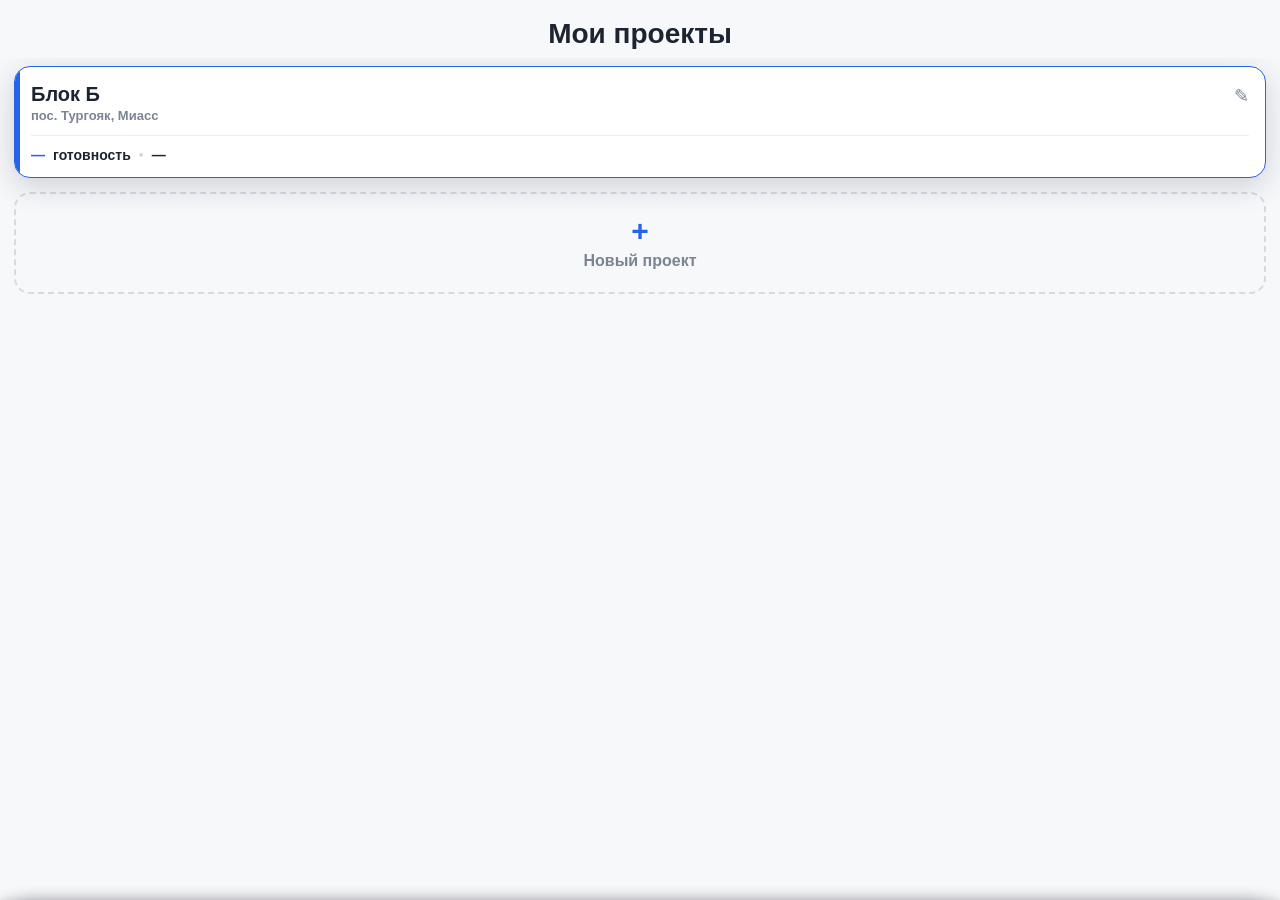
==== index.html @ 13ed2392 "Add files via upload" ====
<!doctype html>
<html lang="ru">
<head>
<meta charset="utf-8">
<meta name="viewport" content="width=device-width, initial-scale=1, maximum-scale=1, user-scalable=no, viewport-fit=cover">
<title>План работ — Гант</title>
<meta name="theme-color" content="#1b2430">
<meta http-equiv="Content-Security-Policy" content="default-src 'self'; connect-src 'self' https://api.open-meteo.com; img-src 'self' data: blob:; style-src 'self' 'unsafe-inline'; script-src 'self' 'unsafe-inline'; font-src 'self'; worker-src 'self'; manifest-src 'self'">
<link rel="manifest" href="./manifest.webmanifest">
<link rel="apple-touch-icon" href="./apple-touch-icon.png">
<link rel="icon" type="image/png" href="./icon-192.png">
<meta name="mobile-web-app-capable" content="yes">
<meta name="apple-mobile-web-app-capable" content="yes">
<meta name="apple-mobile-web-app-status-bar-style" content="default">
<meta name="apple-mobile-web-app-title" content="План работ">
<link rel="stylesheet" href="./app.css">
</head>
<body>
<div class="wrap">
  <!-- МОИ ПРОЕКТЫ -->
  <div class="screen on" id="scrProjects">
    <div class="projtop"><h1>Мои проекты</h1></div>
    <div class="projlist" id="projList"></div>
  </div>

  <!-- ОБЗОР -->
  <div class="screen" id="scrHome">
    <div class="hometop">
      <div class="htitle"><button class="toproj" id="toProjBtn">‹ Мои проекты</button><h1 id="homeTitle">Блок Б</h1><div class="loc" id="homeLoc">пос. Тургояк, Миасс</div></div>
      <div class="wxbig" id="wxBig">…</div>
    </div>
    <div class="dash" id="dash"></div>
  </div>

  <!-- ГРАФИК -->
  <div class="screen" id="scrGantt">
    <div class="top">
      <div class="toprow">
        <button class="btn ghost" id="backBtn" aria-label="Назад">←</button>
        <h1 class="gtitle">График</h1>
        <span class="status" id="status">Сохранено</span>
        <button class="btn ghost" id="viewBtn" aria-label="Уровень">L2</button>
        <button class="btn ghost" id="zoomBtn" aria-label="Масштаб">⇔</button>
      </div>
      <div class="gwx" id="wxGantt"></div>
    </div>
    <div class="gpage">
      <div class="gcard">
        <div class="gcardhead"><b>График работ</b><span class="scrollhint" id="scrollHint">Прокрутите вправо ›</span></div>
        <div class="scroll" id="scroll">
          <div class="canvas" id="canvas">
            <div class="header" id="header"></div>
            <div class="bands" id="bands"></div>
            <div class="today" id="today"></div>
            <div class="groups" id="groups"></div>
          </div>
        </div>
      </div>
      <div class="gcard">
        <div class="gcardhead"><b>Прогноз людей на объекте</b></div>
        <div id="peopleChart"></div>
      </div>
    </div>
  </div>

  <!-- ЗАДАЧИ / ЛЕНТА -->
  <div class="screen" id="scrTasks">
    <div class="top">
      <div class="toprow">
        <h1 style="flex:1">Задачи</h1>
      </div>
      <div class="subline"><span class="loc">Заявки и запросы по объекту</span></div>
    </div>
    <div class="dash" id="tasksFeed" style="padding-bottom:calc(90px + env(safe-area-inset-bottom))"></div>
  </div>

  <div class="tabbar" id="tabbar">
    <button data-tab="home" class="on"><span class="ic">🏢</span>Объект</button>
    <button data-tab="gantt"><span class="ic">📅</span>График</button>
    <button data-tab="tasks"><span class="ic">✓</span>Задачи</button>
    <button data-tab="more"><span class="ic">⋯</span>Ещё</button>
  </div>
  <button class="fab" id="fab" aria-label="Добавить пакет">+</button>
</div>

<div class="menu" id="menu">
  <button data-act="types">Элементы</button>
  <button data-act="projects">🏗 Мои проекты</button>
  <button data-act="calc">🧮 Калькулятор закупки</button>
  <button data-act="requests">📦 Заявки на материалы</button>
  <button data-act="catalog">📚 Справочник (просмотр)</button>
  <button data-act="spec">Справочник (импорт)</button>
  <button data-act="kpi">📊 Показатели (готовность · бюджет)</button>
  <button data-act="cashflow">💸 Кэшфло (недели / месяцы)</button>
  <button data-act="summary">Сводка: категории и готовность</button>
  <div class="sep"></div>
  <button data-act="export">Экспорт в файл</button>
  <button data-act="import">Импорт из файла</button>
  <div class="sep"></div>
  <button data-act="reset" class="danger">Сброс к 20 полоскам</button>
</div>
<input type="file" id="importFile" accept="application/json,.json" style="display:none">

<div class="tip" id="tip"></div>
<div class="ovl" id="ovl"></div>
<div class="sheet" id="sheet">
  <div class="grab"></div>
  <div class="h2row"><h2>Элемент</h2><button class="miniadd" id="addElemBtn" aria-label="Новый элемент" title="Новый элемент">+</button></div>
  <div class="fields">
    <div class="field"><label>Дисциплина</label><select id="selDisc"></select></div>
    <div class="field"><label>Элемент</label><select id="selElem"></select></div>
  </div>
  <div class="pkgvol" id="pkgVolRow">
    <div class="field"><label>Объём пакета (<span id="pvUnit">ед.</span>)</label><input id="fPkgVol" inputmode="decimal" placeholder="90 или =380+270*3"></div>
    <div class="field"><label>% от элемента</label><input id="fPkgPct" inputmode="decimal" placeholder="%"></div>
    <div class="pvinfo" id="pvInfo"></div>
  </div>
  <div class="pkgvol">
    <div class="field"><label>Факт выполнено (<span id="fvUnit">ед.</span>)</label><input id="fFact" inputmode="decimal" placeholder="45 или =20+25"></div>
    <div class="field"><label>Готовность</label><input id="fDone" readonly placeholder="%"></div>
  </div>
  <div class="fields">
    <div class="field"><label>Пояснение</label><input id="fNote" placeholder="Что делаем"></div>
    <div class="field"><label>Подрядчик</label><input id="fContr" placeholder="Подрядчик или выберите ниже" list="contrOpts" autocomplete="off"><datalist id="contrOpts"></datalist>
      <div id="contrChips" class="chips"></div></div>
  </div>
  <button class="btn" id="matBtn" style="width:100%;margin-bottom:12px">Категории ресурса (0)</button>
  <div class="reorder">
    <span class="rlbl">Порядок в группе</span>
    <button class="btn small" id="upBtn">↑ Выше</button>
    <button class="btn small" id="downBtn">↓ Ниже</button>
  </div>
  <div class="row">
    <button class="btn danger" id="delBtn">Удалить</button>
    <button class="btn primary" id="doneBtn">Готово</button>
  </div>
</div>

<div class="ovl" id="ovl2"></div>
<div class="sheet" id="typeSheet">
  <div class="grab"></div>
  <h2>Новый элемент</h2>
  <div class="field"><input id="tName" placeholder="Имя (напр. Кладка стен 5 этажа)"></div>
  <div class="manual" style="margin-bottom:10px">
    <input id="tUnit" class="short" placeholder="Ед. (м³)" list="unitOpts" autocomplete="off">
    <datalist id="unitOpts"></datalist>
    <input id="tVol" class="short" inputmode="decimal" placeholder="Объём">
    <select id="tDisc" style="flex:1;border:1.5px solid var(--grid-strong);border-radius:10px;padding:10px;font-size:14px"></select>
  </div>
  <div class="swatches" id="swatches"></div>
  <button class="btn primary" id="addTypeBtn" style="width:100%">Добавить элемент</button>
  <h2 style="margin-top:16px">Свои элементы</h2>
  <div class="typelist" id="typeList"></div>
  <button class="btn" id="typeCloseBtn" style="width:100%;margin-top:10px">Закрыть</button>
</div>

<div class="ovl" id="ovl3"></div>
<div class="sheet" id="matSheet">
  <div class="grab"></div>
  <h2 id="matTitle">Ресурсы пакета</h2>
  <div class="pvinfo" id="matTotals" style="margin:-4px 0 10px"></div>
  <div class="matlist" id="matList"></div>
  <h2 style="margin-top:14px">Добавить вручную</h2>
  <div class="manual">
    <input id="mName" placeholder="Ресурс">
    <input id="mUnit" class="short" placeholder="Ед.">
    <input id="mQty" class="short" inputmode="decimal" placeholder="Кол-во">
    <button class="btn primary" id="mAddBtn">＋</button>
  </div>
  <p class="hint" style="margin:8px 0 0">Кол-во ресурсов из справочника проставлено пропорционально объёму пакета — можно править вручную (правка выделяется).</p>
  <button class="btn" id="matCloseBtn" style="width:100%;margin-top:12px">Готово</button>
</div>

<div class="ovl" id="ovl4"></div>
<div class="sheet" id="specSheet">
  <div class="grab"></div>
  <h2>Справочник проекта</h2>
  <p class="hint">1) <b>Справочник (категории)</b> — «spravochnik-import.csv»: элементы и их категории ресурса (для планирования).<br>2) <b>Детализация</b> — «detalizaciya-import.csv»: марки материалов и расход по категориям (для калькулятора закупки).</p>
  <div class="row">
    <button class="btn primary" id="specImportBtn" style="flex:1">Категории</button>
    <button class="btn primary" id="detImportBtn" style="flex:1">Детализация</button>
    <button class="btn danger" id="specClearBtn">Очистить</button>
  </div>
  <div class="specview" id="specView"></div>
  <button class="btn" id="specCloseBtn" style="width:100%;margin-top:10px">Закрыть</button>
</div>
<input type="file" id="specFile" accept=".csv,text/csv,text/plain" style="display:none">
<input type="file" id="detFile" accept=".csv,text/csv,text/plain" style="display:none">

<div class="ovl" id="ovl8"></div>
<div class="sheet" id="calcSheet">
  <div class="grab"></div>
  <h2>Калькулятор закупки</h2>
  <div class="field"><label>Работа / Пакет</label><select id="calcEl"></select></div>
  <div class="pkgvol">
    <div class="field"><label>Объём (<span id="calcUnit">ед.</span>)</label><input id="calcVol" inputmode="decimal" placeholder="объём"></div>
    <div class="pvinfo" id="calcInfo"></div>
  </div>
  <p class="hint" style="margin:0 0 8px">Нажмите «+» у материала — в корзину. Покупаете позиции отдельно.</p>
  <div class="calcview" id="calcView"></div>
  <div id="calcCartBar" style="display:none;margin-top:12px;padding-top:10px;border-top:1px solid var(--grid-strong)">
    <div style="display:flex;justify-content:space-between;align-items:center;margin-bottom:10px">
      <div style="font-size:14px;font-weight:700">В корзине: <span id="cartCount">0</span> поз.</div>
      <div style="font-size:16px;font-weight:800" id="cartSum">0 ₽</div>
    </div>
    <div class="row">
      <button class="btn primary" id="calcCreateReqBtn" style="flex:1">Создать заявку</button>
      <button class="btn" id="calcClearCartBtn" style="flex:0 0 auto">Очистить</button>
    </div>
  </div>
  <div class="row" style="margin-top:10px">
    <button class="btn" id="calcExportBtn" style="flex:1">Экспорт CSV</button>
    <button class="btn" id="calcCloseBtn" style="flex:1">Закрыть</button>
  </div>
</div>

<div class="ovl" id="ovlReq"></div>
<div class="sheet" id="reqSheet">
  <div class="grab"></div>
  <h2>Заявки на материалы</h2>
  <div id="reqList" style="max-height:55vh;overflow:auto"></div>
  <button class="btn" id="reqCloseBtn" style="width:100%;margin-top:12px">Закрыть</button>
</div>

<div class="ovl" id="ovlReqDetail"></div>
<div class="sheet" id="reqDetailSheet">
  <div class="grab"></div>
  <h2 id="reqDetailTitle">Заявка</h2>
  <div class="field"><label>Статус</label>
    <select id="reqDetailStatus">
      <option>В работе</option>
      <option>Получено</option>
    </select>
  </div>
  <div id="reqDetailItems" style="max-height:45vh;overflow:auto;margin:10px 0"></div>
  <div style="display:flex;justify-content:space-between;align-items:center;margin:8px 0 12px;font-weight:800">
    <span>Итого</span><span id="reqDetailTotal">0 ₽</span>
  </div>
  <div class="row">
    <button class="btn primary" id="reqDetailSave" style="flex:1">Сохранить</button>
    <button class="btn" id="reqDetailClose" style="flex:1">Закрыть</button>
  </div>
  <button class="btn danger" id="reqDetailDelete" style="width:100%;margin-top:8px">Удалить заявку</button>
</div>

<div class="ovl" id="ovl5"></div>
<div class="sheet" id="sumSheet">
  <div class="grab"></div>
  <h2>Сводка — категории и готовность</h2>
  <div class="sumview" id="sumView"></div>
  <div class="row">
    <button class="btn primary" id="sumExportBtn" style="flex:1">Экспорт CSV</button>
    <button class="btn" id="sumCloseBtn" style="flex:1">Закрыть</button>
  </div>
</div>

<div class="ovl" id="ovl6"></div>
<div class="sheet" id="kpiSheet">
  <div class="grab"></div>
  <h2>Показатели проекта</h2>
  <div class="kpiview" id="kpiView"></div>
  <button class="btn" id="kpiCloseBtn" style="width:100%;margin-top:12px">Закрыть</button>
</div>

<div class="ovl" id="ovl7"></div>
<div class="sheet tall" id="cfSheet">
  <div class="grab"></div>
  <h2>Кэшфло (равномерно по пакетам)</h2>
  <div class="cftabs">
    <button class="cftab on" data-m="week">По неделям</button>
    <button class="cftab" data-m="month">По месяцам</button>
  </div>
  <div class="cfview" id="cfView"></div>
  <div class="row">
    <button class="btn primary" id="cfExportBtn" style="flex:1">Экспорт CSV</button>
    <button class="btn" id="cfCloseBtn" style="flex:1">Закрыть</button>
  </div>
</div>

<div class="ovl" id="ovl9"></div>
<div class="sheet" id="projSheet">
  <div class="grab"></div>
  <h2 id="projSheetTitle">Новый проект</h2>
  <div class="fields">
    <div class="field"><label>Название</label><input id="npName" placeholder="напр. Блок В"></div>
    <div class="field"><label>Местоположение</label><input id="npLoc" placeholder="напр. пос. Тургояк, Миасс"></div>
  </div>
  <div class="row">
    <button class="btn primary" id="npCreate" style="flex:1">Создать</button>
    <button class="btn" id="npCancel" style="flex:1">Отмена</button>
  </div>
  <button class="btn danger" id="npDelete" style="width:100%;margin-top:8px;display:none">Удалить проект</button>
</div>

<div class="ovl" id="ovl10"></div>
<div class="sheet" id="resSheet">
  <div class="grab"></div>
  <h2>Ресурс</h2>
  <div class="field"><label>Наименование</label><input id="rsName" placeholder="Напр. Кирпич рядовой"></div>
  <div class="field"><label>Тип</label><select id="rsType"><option value="Материал">Материал</option><option value="Работа">Работа</option><option value="Техника">Техника</option></select></div>
  <div class="fields" style="flex-direction:row;gap:10px">
    <div class="field" style="flex:1"><label>Ед. изм.</label><input id="rsUnit" list="unitOpts" placeholder="шт"></div>
    <div class="field" style="flex:1"><label>Кол-во / расход</label><input id="rsQty" inputmode="decimal" placeholder="0"></div>
  </div>
  <div class="fields" style="flex-direction:row;gap:10px">
    <div class="field" style="flex:1"><label>Цена, ₽/ед</label><input id="rsPrice" inputmode="decimal" placeholder="0"></div>
    <div class="field" style="flex:1"><label>Чел-ч / ед (работа)</label><input id="rsChh" inputmode="decimal" placeholder="0"></div>
  </div>
  <div class="pvinfo" id="rsInfo" style="margin-bottom:10px"></div>
  <div class="row">
    <button class="btn primary" id="rsSave" style="flex:1">Сохранить</button>
    <button class="btn danger" id="rsDelete" style="flex:1">Удалить</button>
  </div>
</div>

<div class="ovl" id="ovlCat"></div>
<div class="sheet tall" id="catBrowserSheet">
  <div class="grab"></div>
  <h2>Справочник</h2>
  <div class="field"><label>Дисциплина</label><select id="catDiscSel"></select></div>
  <div id="catElemList" class="catlist"></div>
  <div id="catElemDetail" class="catdetail" style="display:none"></div>
  <button class="btn" id="catBrowserClose" style="width:100%;margin-top:12px">Закрыть</button>
</div>

<div class="toast" id="toast"></div>

<script src="./js/domain-calc.js"></script>
<script src="./js/app.js"></script>
<script>
if ('serviceWorker' in navigator) {
  window.addEventListener('load', function(){
    navigator.serviceWorker.register('./sw.js').catch(function(e){ console.warn('SW registration failed', e); });
  });
}
</script>
</body>
</html>
---- app.css ----
/* Plan Rabot — styles */

  :root{
    --bg:#f7f8fa; --panel:#ffffff; --ink:#1b2430; --muted:#7b8494;
    --grid:#eceef1; --grid-strong:#d7dbe0; --today:#e0342b;
    --klad:#4472C4; --armo:#70AD47; --plity:#ED7D31; --omono:#FFC000; --none:#9aa0a6;
    --weekW:84px; --dayW:12px; --rowH:36px; --barH:28px; --ghead:24px; --headerH:46px;
    --shadow:0 8px 30px rgba(20,30,50,.18);
  }
  *{box-sizing:border-box;-webkit-tap-highlight-color:transparent}
  html,body{margin:0;height:100%;overflow:hidden;background:var(--bg);color:var(--ink);
    font-family:-apple-system,BlinkMacSystemFont,"Segoe UI",Roboto,Helvetica,Arial,sans-serif;
    -webkit-font-smoothing:antialiased;overscroll-behavior:none}
  .wrap{display:flex;flex-direction:column;height:100dvh}

  .wrap{display:flex;flex-direction:column;height:100dvh;overflow:hidden}
  .screen{flex:1;min-height:0;display:none;flex-direction:column;overflow:hidden}
  .screen.on{display:flex}
  .hometop{display:flex;align-items:flex-start;justify-content:space-between;gap:10px;padding:14px 16px 6px}
  .hometop h1{font-size:26px;font-weight:800;margin:0;letter-spacing:.2px}
  .hometop .loc{font-size:12px;color:var(--muted);font-weight:600;margin-top:2px}
  .wxbig{display:flex;align-items:center;gap:8px;text-align:right;flex:0 0 auto}
  .wxbig .wt{font-size:22px;font-weight:800;line-height:1.05;display:block}
  .wxbig .wsub{font-size:11px;color:var(--muted);font-weight:600;display:block}
  .wxbig .wi{font-size:26px;line-height:1}
  .dash{flex:1;min-height:0;overflow-y:auto;-webkit-overflow-scrolling:touch;padding:8px 12px 92px}
  .kpigrid{display:flex;gap:10px;margin-bottom:12px}
  .kpicard{flex:1;background:var(--panel);border:1px solid var(--grid);border-radius:16px;padding:12px 12px 14px;box-shadow:var(--shadow);cursor:pointer}
  .kpicard .kt{font-size:12px;color:var(--muted);font-weight:600;margin-bottom:6px}
  .kpicard .kv{font-size:20px;font-weight:800;line-height:1.05}
  .kpicard .ku{font-size:12px;font-weight:700;color:var(--muted)}
  .widget{background:var(--panel);border:1px solid var(--grid);border-radius:16px;box-shadow:var(--shadow);padding:14px;margin-bottom:12px;cursor:pointer}
  .widget .wh{display:flex;align-items:center;justify-content:space-between;margin-bottom:10px}
  .widget .wh b{font-size:15px;font-weight:750}
  .widget .wh .chev{color:var(--muted);font-weight:800}
  .mgrow{display:flex;align-items:center;gap:8px;margin-bottom:8px}
  .mglab{flex:0 0 40%;min-width:0}
  .mglab .n{font-size:13px;font-weight:700;white-space:nowrap;overflow:hidden;text-overflow:ellipsis;display:flex;align-items:center;gap:6px}
  .mglab .n i{width:10px;height:10px;border-radius:3px;flex:0 0 auto;display:inline-block}
  .mglab .s{font-size:11px;color:var(--muted);font-weight:600;margin-left:16px}
  .mgtrack{position:relative;flex:1;height:20px;background:var(--grid);border-radius:6px;overflow:hidden}
  .mgbar{position:absolute;top:0;bottom:0;border-radius:6px;opacity:.35}
  .mgbar .f{position:absolute;left:0;top:0;bottom:0;border-radius:6px 0 0 6px;opacity:1}
  .mgtoday{position:absolute;top:-4px;bottom:-4px;width:2px;background:var(--today);z-index:3}
  .mgticks{position:relative;height:14px;margin:2px 0 6px 40%}
  .mgtick{position:absolute;font-size:9px;color:var(--muted);font-weight:600;transform:translateX(-50%)}
  .mchart{display:flex;align-items:flex-end;gap:6px;height:96px;padding-top:14px}
  .mccol{flex:1;display:flex;flex-direction:column;align-items:center;justify-content:flex-end;height:100%}
  .mcnum{font-size:11px;font-weight:800;margin-bottom:2px}
  .mcbar{width:70%;max-width:22px;display:flex;flex-direction:column;border-radius:4px 4px 0 0;overflow:hidden}
  .mcseg{width:100%}
  .mcx{font-size:9px;color:var(--muted);font-weight:600;margin-top:3px}
  .wlegend{display:flex;gap:12px;flex-wrap:wrap;margin-top:8px}
  .wlegend span{display:inline-flex;align-items:center;gap:5px;font-size:12px;font-weight:600;color:var(--ink)}
  .wlegend i{width:10px;height:10px;border-radius:50%;display:inline-block}
  .tabbar{flex:0 0 auto;display:flex;background:var(--panel);border-top:1px solid var(--grid-strong);padding-bottom:env(safe-area-inset-bottom)}
  .tabbar button{flex:1;border:none;background:none;display:flex;flex-direction:column;align-items:center;gap:2px;padding:8px 0 6px;font-size:10px;font-weight:700;color:var(--muted)}
  .tabbar button .ic{font-size:19px;line-height:1}
  .tabbar button.on{color:#2563eb}
  .fab{position:fixed;right:18px;bottom:calc(64px + env(safe-area-inset-bottom));width:56px;height:56px;border-radius:50%;border:none;background:#2563eb;color:#fff;font-size:30px;font-weight:400;box-shadow:0 6px 18px rgba(37,99,235,.45);z-index:40}
  .h2row{display:flex;align-items:center;justify-content:space-between;gap:8px}
  .miniadd{flex:0 0 auto;width:30px;height:30px;border-radius:9px;border:1.5px solid var(--grid-strong);background:#fff;color:#2563eb;font-size:20px;font-weight:600;line-height:1;display:flex;align-items:center;justify-content:center;cursor:pointer}
  .miniadd:active{background:var(--grid)}
  .gtitle{font-size:16px;font-weight:750;margin:0;flex:1;min-width:0;white-space:nowrap;overflow:hidden;text-overflow:ellipsis}
  .projtop{padding:18px 16px 8px}
  .projtop h1{font-size:28px;font-weight:800;text-align:center;margin:0}
  .projlist{flex:1;min-height:0;overflow-y:auto;-webkit-overflow-scrolling:touch;padding:8px 14px calc(20px + env(safe-area-inset-bottom))}
  .pcard{position:relative;background:var(--panel);border:1px solid var(--grid);border-radius:16px;box-shadow:var(--shadow);padding:16px 16px 14px;margin-bottom:14px;cursor:pointer;overflow:hidden}
  .pcard.cur{border-color:#2563eb}
  .pcard.cur::before{content:"";position:absolute;left:0;top:0;bottom:0;width:5px;background:#2563eb}
  .pcard h3{font-size:20px;font-weight:800;margin:0 0 2px}
  .pcard .ploc{font-size:13px;color:var(--muted);font-weight:600;margin-bottom:12px}
  .pcard .pmeta{display:flex;align-items:center;gap:8px;flex-wrap:wrap;border-top:1px solid var(--grid);padding-top:11px;font-size:14px;font-weight:600;color:var(--ink)}
  .pcard .pmeta .dot{color:var(--grid-strong)}
  .pcard .pmeta b{color:#2563eb;font-weight:800}
  .pcard .pwx{display:inline-flex;align-items:center;gap:4px}
  .pcard .pedit{position:absolute;right:10px;top:12px;border:none;background:none;color:var(--muted);font-size:18px;padding:6px}
  .paddcard{display:flex;flex-direction:column;align-items:center;justify-content:center;gap:6px;border:2px dashed var(--grid-strong);border-radius:16px;padding:22px;color:var(--muted);font-weight:700;cursor:pointer}
  .paddcard .plus{font-size:30px;color:#2563eb;line-height:1}
  .htitle{position:relative}
  .toproj{border:none;background:none;color:#2563eb;font-size:13px;font-weight:700;padding:0 0 2px;cursor:pointer}
  .top{display:flex;flex-direction:column;gap:3px;padding:8px 12px;background:var(--panel);
    border-bottom:1px solid var(--grid);z-index:20}
  .toprow{display:flex;align-items:center;gap:8px}
  .top h1{font-size:16px;font-weight:700;margin:0;letter-spacing:.2px;white-space:nowrap;overflow:hidden;text-overflow:ellipsis;flex:1;min-width:0}
  .subline{display:flex;gap:10px;align-items:center;white-space:nowrap;overflow:hidden}
  .subline .loc{font-size:11px;color:var(--muted);font-weight:600;flex:0 0 auto}
  .subline .wx{font-size:11px;color:var(--ink);font-weight:600;overflow:hidden;text-overflow:ellipsis}
  .subline .wx b{font-weight:800}
  .status{flex:0 0 auto;font-size:11px;color:var(--muted);font-weight:600;opacity:0;transition:opacity .2s;white-space:nowrap}
  .status.on{opacity:1}
  .btn{border:1px solid var(--grid-strong);background:#fff;color:var(--ink);border-radius:9px;
    padding:7px 11px;font-size:13px;font-weight:600;cursor:pointer;white-space:nowrap}
  .btn:active{transform:translateY(1px)}
  .btn.primary{background:var(--ink);color:#fff;border-color:var(--ink)}
  .btn.ghost{border:none;color:var(--muted);padding:7px 10px;font-size:18px;line-height:1}

  .menu{position:fixed;left:10px;right:10px;bottom:calc(58px + env(safe-area-inset-bottom));z-index:45;background:#fff;border:1px solid var(--grid-strong);
    border-radius:16px;box-shadow:0 -6px 24px rgba(0,0,0,.16);padding:6px;display:none;max-height:70vh;overflow:auto}
  .menu.on{display:block}
  .menu button{display:block;width:100%;text-align:left;background:none;border:none;padding:13px 14px;
    font-size:15px;font-weight:600;color:var(--ink);border-radius:10px;cursor:pointer}
  .menu button:active{background:var(--grid)}
  .menu button.danger{color:#c0392b}
  .menu .sep{height:1px;background:var(--grid);margin:4px 6px}

  .gwx{font-size:11px;color:var(--muted);font-weight:600;text-align:right;padding:0 2px 2px}
  .scroll.scrolled ~ * .scrollhint, .gcard.scrolled .scrollhint{opacity:0;transition:opacity .3s}
  .gpage{flex:1;min-height:0;overflow-y:auto;-webkit-overflow-scrolling:touch;padding:10px 10px calc(80px + env(safe-area-inset-bottom))}
  .gcard{background:var(--panel);border:1px solid var(--grid);border-radius:16px;box-shadow:var(--shadow);margin-bottom:12px;overflow:hidden}
  .gcardhead{display:flex;align-items:center;justify-content:space-between;padding:12px 14px 8px}
  .gcardhead b{font-size:15px;font-weight:750}
  .scrollhint{font-size:12px;color:var(--muted);font-weight:600}
  .scroll{max-height:56vh;overflow:auto;position:relative;-webkit-overflow-scrolling:touch}
  .canvas{position:relative}
  #peopleChart{padding:6px 6px 12px}
  .pch{display:flex;align-items:flex-end;gap:6px;height:150px;position:relative;padding:16px 0 0 26px}
  .pchy{position:absolute;left:0;top:0;bottom:22px;width:24px}
  .pchy span{position:absolute;left:0;font-size:10px;color:var(--muted);font-weight:600;transform:translateY(-50%)}
  .pchgrid{position:absolute;left:26px;right:0;border-top:1px solid var(--grid)}
  .pcol{flex:1;min-width:16px;display:flex;flex-direction:column;align-items:center;justify-content:flex-end;height:100%;position:relative;z-index:1}
  .pcnum{font-size:11px;font-weight:800;margin-bottom:2px}
  .pcbar{width:64%;max-width:26px;display:flex;flex-direction:column;border-radius:4px 4px 0 0;overflow:hidden}
  .pcseg{width:100%}
  .pcx{font-size:9px;color:var(--muted);font-weight:600;margin-top:4px;white-space:nowrap}
  .plegend{display:flex;gap:14px;flex-wrap:wrap;padding:6px 8px 4px;justify-content:center}
  .plegend span{display:inline-flex;align-items:center;gap:5px;font-size:12px;font-weight:600}
  .plegend i{width:11px;height:11px;border-radius:50%}
  .gpage .today::before{content:"сегодня"}
  .header{position:sticky;top:0;z-index:10;background:var(--panel);height:var(--headerH);box-shadow:0 1px 0 var(--grid-strong)}
  .months,.weeks{display:flex;height:calc(var(--headerH)/2)}
  .mcell{flex:0 0 auto;display:flex;align-items:center;padding-left:8px;font-size:11px;font-weight:700;
    letter-spacing:.4px;text-transform:uppercase;color:var(--muted);border-left:1px solid var(--grid-strong)}
  .wcell{flex:0 0 var(--weekW);display:flex;align-items:center;justify-content:center;font-size:11px;
    font-weight:600;color:var(--ink);border-left:1px solid var(--grid-strong);opacity:.85}
  .header.l1 .weeks{display:none}
  .header.l1 .months{height:var(--headerH)}
  .header.l1 .mcell{font-size:12px}
  .bands{position:absolute;top:0;bottom:0;left:0;z-index:0;pointer-events:none}
  .bands .mb{position:absolute;top:0;bottom:0}
  .bands .mb.edge{border-left:1px solid rgba(47,84,150,.18)}
  .bar.roll{border-radius:7px;box-shadow:inset 0 0 0 1px rgba(0,0,0,.06);font-size:11px}
  .bar.roll .lbl{font-weight:800}
  .labor{border-top:2px solid var(--grid-strong);margin-top:6px;background:#fff}
  .labhead{background:#eef2f8;cursor:default}
  .lableg{gap:6px !important}
  .lableg .legit{display:inline-flex;align-items:center;gap:4px;margin-left:8px;font-weight:700;color:var(--ink)}
  .labrow{position:relative;height:22px;display:flex;border-bottom:1px solid rgba(0,0,0,.04)}
  .lablabel{position:sticky;left:0;flex:0 0 0;width:0;z-index:5}
  .lablabel>i{position:absolute;left:4px;top:5px;width:12px;height:12px;border-radius:4px;display:block;box-shadow:0 0 0 2px #fff}
  .labcells{display:flex;height:100%;flex:0 0 auto}
  .labcell{flex:0 0 var(--weekW);display:flex;align-items:center;justify-content:center;
    font-size:11px;font-weight:700;color:var(--muted);border-left:1px solid rgba(0,0,0,.04);background:transparent}
  .labrow.labtot{border-top:1px solid var(--grid-strong);background:transparent}
  .labcell.tot{color:var(--muted);font-weight:800}
  .labcell.tot.has{color:#2C3E50}
  .lablabel>i.tot{background:#2C3E50;color:#fff;width:auto;height:15px;top:4px;padding:0 5px;border-radius:5px;font-size:10px;font-weight:800;line-height:15px;text-align:center}
  .labchart{display:flex;align-items:flex-end;height:88px;border-top:1px solid var(--grid);padding-bottom:2px;background:#fff}
  .lccol{flex:0 0 var(--weekW);height:100%;display:flex;flex-direction:column;justify-content:flex-end;align-items:center;border-left:1px solid var(--grid)}
  .lcnum{font-size:10px;font-weight:800;color:var(--ink);margin-bottom:2px}
  .lcbar{width:58%;max-width:26px;display:flex;flex-direction:column;border-radius:3px 3px 0 0;overflow:hidden;box-shadow:inset 0 0 0 1px rgba(0,0,0,.05)}
  .lcseg{width:100%}

  .today{position:absolute;top:0;bottom:0;width:2px;background:var(--today);z-index:6;pointer-events:none}
  .today::before{content:"сегодня";position:absolute;top:1px;left:3px;font-size:9px;font-weight:800;color:var(--today);white-space:nowrap;background:rgba(255,255,255,.75);padding:0 2px;border-radius:3px}
  .today::before{content:"сегодня";position:absolute;top:2px;left:4px;font-size:9px;font-weight:700;
    color:var(--today);background:var(--panel);padding:1px 3px;border-radius:4px;white-space:nowrap}

  .groups{position:relative;z-index:2}
  .group{border-bottom:1px solid var(--grid)}
  .ghead{height:var(--ghead);display:flex;align-items:center;position:relative;background:#fbfcfd}
  .glabel{position:sticky;left:0;display:inline-flex;align-items:center;gap:7px;padding:0 10px;height:var(--ghead);
    font-size:11px;font-weight:700;color:var(--ink);background:linear-gradient(90deg,#fbfcfd 78%,rgba(251,252,253,0));z-index:3}
  .chip{width:10px;height:10px;border-radius:3px;flex:0 0 auto}
  .gcount{color:var(--muted);font-weight:600}
  .grows{position:relative}
  .dhead{height:26px;display:flex;align-items:center;position:relative;background:#eef2f8;border-bottom:1px solid var(--grid-strong);cursor:pointer}
  .dlabel{position:sticky;left:0;display:inline-flex;align-items:center;gap:7px;padding:0 10px;height:26px;
    font-size:12px;font-weight:800;color:#2F5496;background:linear-gradient(90deg,#eef2f8 82%,rgba(238,242,248,0));z-index:4;max-width:100vw}
  .dlabel .dcaret{transition:transform .15s;display:inline-block}
  .dhead.collapsed .dcaret{transform:rotate(-90deg)}
  .dcount{color:var(--muted);font-weight:600}

  .bar{position:absolute;height:var(--barH);border-radius:7px;display:flex;align-items:center;
    padding:0 15px;color:#fff;font-size:11.5px;font-weight:600;line-height:1;
    box-shadow:inset 0 0 0 1px rgba(255,255,255,.18), 0 1px 2px rgba(20,30,50,.18);
    touch-action:none;cursor:grab;user-select:none;overflow:hidden;white-space:nowrap;text-overflow:ellipsis}
  .bar .lbl{overflow:hidden;text-overflow:ellipsis;position:relative;z-index:1}
  .bar .grip{position:absolute;top:0;bottom:0;width:16px;display:flex;align-items:center;justify-content:center;opacity:.4}
  .bar .grip::after{content:"";width:2px;height:12px;border-radius:2px;background:currentColor;
    box-shadow:3px 0 0 currentColor,-3px 0 0 currentColor}
  .bar .gl{left:0}.bar .gr{right:0}
  .bar.dragging{cursor:grabbing;box-shadow:var(--shadow);z-index:8;filter:saturate(1.05)}

  .tip{position:fixed;z-index:60;background:var(--ink);color:#fff;font-size:11px;font-weight:600;
    padding:5px 8px;border-radius:7px;pointer-events:none;transform:translate(-50%,-140%);white-space:nowrap;
    box-shadow:var(--shadow);opacity:0;transition:opacity .12s}
  .tip.on{opacity:1}

  .ovl{position:fixed;inset:0;background:rgba(15,22,35,.42);z-index:40;opacity:0;pointer-events:none;transition:opacity .18s}
  .ovl.on{opacity:1;pointer-events:auto}
  .sheet{position:fixed;left:0;right:0;bottom:0;z-index:50;background:var(--panel);
    border-radius:18px 18px 0 0;padding:14px 16px calc(16px + env(safe-area-inset-bottom));
    transform:translateY(105%);transition:transform .22s cubic-bezier(.2,.8,.2,1);box-shadow:var(--shadow)}
  .sheet.on{transform:translateY(0)}
  .sheet .grab{width:46px;height:5px;border-radius:3px;background:var(--grid-strong);margin:0 auto;padding:10px 0;background-clip:content-box;box-sizing:content-box;position:relative;top:-8px}
  .sheet h2{font-size:13px;margin:0 0 8px;color:var(--muted);font-weight:650;letter-spacing:.3px}
  .types{display:flex;flex-wrap:wrap;gap:8px;margin-bottom:14px}
  .type{display:inline-flex;align-items:center;gap:7px;border:1.5px solid var(--grid-strong);background:#fff;
    border-radius:10px;padding:8px 11px;font-size:13px;font-weight:600;cursor:pointer}
  .type .chip{width:12px;height:12px;border-radius:4px}
  .type.sel{border-color:var(--ink);box-shadow:0 0 0 2px rgba(27,36,48,.08)}
  .type.add{border-style:dashed;color:var(--muted)}
  .reorder{display:flex;align-items:center;gap:8px;margin-bottom:12px}
  .reorder .rlbl{font-size:12px;color:var(--muted);font-weight:650;flex:1}
  .btn.small{padding:8px 10px;font-size:13px}
  .swatches{display:flex;flex-wrap:wrap;gap:10px;margin:2px 0 14px}
  .sw{width:32px;height:32px;border-radius:8px;border:2px solid #fff;box-shadow:0 0 0 1px var(--grid-strong);cursor:pointer;padding:0}
  .sw.sel{box-shadow:0 0 0 2px var(--ink)}
  .typelist{display:flex;flex-direction:column;gap:6px;max-height:32vh;overflow:auto}
  .trow{display:flex;align-items:center;gap:9px;padding:8px 6px;border-radius:9px;background:#fbfcfd}
  .trow .tname{flex:1;font-size:14px;font-weight:600}
  .trow .tdel{border:none;background:none;color:#c0392b;font-size:16px;font-weight:700;cursor:pointer;padding:4px 8px}
  .typelist .muted{color:var(--muted);font-size:13px;padding:6px}
  .matlist{display:flex;flex-direction:column;gap:6px}
  .matrow{display:flex;align-items:center;gap:8px;padding:6px 8px;border-radius:9px;background:#fbfcfd}
  .matrow .mn{flex:1;font-size:14px;font-weight:600;overflow:hidden;text-overflow:ellipsis;white-space:nowrap}
  .matrow input.q{width:66px;border:1.5px solid var(--grid-strong);border-radius:8px;padding:7px;font-size:14px;text-align:right}
  .matrow .mu{font-size:12px;color:var(--muted);min-width:32px}
  .matrow .mdel{border:none;background:none;color:#c0392b;font-size:16px;font-weight:700;padding:4px 6px;cursor:pointer}
  .specadd{display:flex;flex-wrap:wrap;gap:8px}
  .specadd .sc{border:1.5px solid var(--grid-strong);background:#fff;border-radius:10px;padding:8px 11px;font-size:13px;font-weight:600;cursor:pointer}
  .specadd .empty,.matlist .empty{color:var(--muted);font-size:13px}
  .manual{display:flex;gap:8px;align-items:center}
  .manual input{border:1.5px solid var(--grid-strong);border-radius:10px;padding:11px;font-size:15px;flex:1;min-width:0}
  .manual input.short{flex:0 0 66px}
  .manual .btn{flex:0 0 auto;padding:11px 15px}
  .hint{font-size:12px;color:var(--muted);margin:0 0 10px;line-height:1.45}
  .specview,.sumview{display:flex;flex-direction:column;gap:0;max-height:42vh;overflow:auto;margin-top:10px}
  .svrow{display:flex;gap:8px;font-size:13.5px;padding:7px 4px;border-bottom:1px solid var(--grid)}
  .svrow .t{flex:1}.svrow .q{color:var(--muted);white-space:nowrap}
  .svhead{font-size:11px;font-weight:700;color:var(--muted);text-transform:uppercase;margin:10px 0 2px;display:flex;align-items:center;gap:6px}
  .svhead .warn{color:#c0392b}
  .matrow .mn{display:flex;flex-direction:column;gap:2px;flex:1;min-width:0}
  .matrow .rcost{font-size:11px;color:var(--muted);font-weight:600}
  .matrow .ovmark{font-size:10px;color:#c0392b;font-weight:700;margin-left:4px}
  .rtag{flex:0 0 auto;width:18px;height:18px;border-radius:5px;display:inline-flex;align-items:center;justify-content:center;font-size:10px;font-weight:800;color:#fff}
  .rt-m{background:#4472C4}.rt-r{background:#16A085}.rt-t{background:#7F8C8D}
  .pkgvol{display:flex;gap:10px;align-items:flex-start;margin-bottom:10px;flex-wrap:wrap}
  .pkgvol .field{flex:1;min-width:120px;margin:0}
  .pvinfo{flex-basis:100%;font-size:11px;color:var(--muted);font-weight:600;margin-top:2px}
  .sumtot{display:flex;justify-content:space-between;gap:12px;background:#fbfcfd;border-radius:10px;padding:10px 12px;font-size:14px;margin-bottom:6px}
  #tDisc{background:#fff}
  #calcEl{width:100%;border:1.5px solid var(--grid-strong);border-radius:10px;padding:11px;font-size:15px;background:#fff}
  .field select{width:100%;border:1.5px solid var(--grid-strong);border-radius:10px;padding:11px;font-size:15px;background:#fff;color:var(--ink)}
  .calcrow{display:flex;justify-content:space-between;align-items:flex-start;gap:8px;padding:7px 2px;border-bottom:1px solid var(--grid)}
  .calcrow .cmark{font-size:13px;font-weight:600;color:var(--ink);flex:1;min-width:0}
  .calcrow .cnums{display:flex;flex-direction:column;align-items:flex-end;gap:1px;flex:0 0 auto}
  .calcrow .crash{font-size:13px;font-weight:800;color:var(--ink)}
  .calcrow .cbuy{font-size:11px;font-weight:700;color:#16A085}
  .calcrow .csum{font-size:11px;color:var(--muted);font-weight:600}
  .calcview{max-height:52vh;overflow:auto}
  .bar .prog{position:absolute;left:0;top:0;bottom:0;background:rgba(255,255,255,.32);border-right:2px solid rgba(255,255,255,.75);pointer-events:none;border-radius:7px 0 0 7px}
  .kpibig{background:linear-gradient(135deg,#2F5496,#3f6fc0);color:#fff;border-radius:14px;padding:16px;text-align:center;margin-bottom:12px}
  .kpibig .kpit{font-size:12px;opacity:.85}
  .kpibig .kpin{font-size:40px;font-weight:800;line-height:1.1;margin:2px 0}
  .kpibig .kpisub{font-size:12px;opacity:.85;margin-bottom:8px}
  .kpirow{padding:8px 2px;border-bottom:1px solid var(--grid)}
  .kpil{display:flex;justify-content:space-between;font-size:14px;margin-bottom:4px}
  .kpil b{color:#2F5496}
  .kpix{font-size:11px;color:var(--muted);margin-top:3px}
  .pbar{display:block;height:8px;border-radius:5px;background:var(--grid-strong);overflow:hidden}
  .pbar>span{display:block;height:100%;background:#27AE60;border-radius:5px}
  .kpibig .pbar{background:rgba(255,255,255,.3)}.kpibig .pbar>span{background:#fff}
  .kpipager{display:flex;overflow-x:auto;scroll-snap-type:x mandatory;-webkit-overflow-scrolling:touch;scrollbar-width:none}
  .kpipager::-webkit-scrollbar{display:none}
  .kpipage{flex:0 0 100%;width:100%;scroll-snap-align:start;padding-right:2px}
  .kpidots{display:flex;gap:8px;justify-content:center;margin-top:12px}
  .kpidots .kd{font-size:12px;font-weight:700;color:var(--muted);padding:5px 12px;border-radius:20px;background:var(--grid);cursor:pointer}
  .kpidots .kd.on{background:#2F5496;color:#fff}
  .cftabs{display:flex;gap:8px;margin-bottom:10px}
  .cftab{flex:1;padding:9px;border:1.5px solid var(--grid-strong);border-radius:10px;background:#fff;font-size:14px;font-weight:700;color:var(--muted)}
  .cftab.on{background:#2F5496;color:#fff;border-color:#2F5496}
  .cfrow{display:flex;align-items:center;gap:8px;padding:5px 0}
  .cflab{flex:0 0 64px;font-size:12px;font-weight:700;color:var(--ink)}
  .cfbarwrap{flex:1;background:var(--grid);border-radius:5px;height:16px;overflow:hidden}
  .cfbar{display:block;height:100%;background:linear-gradient(90deg,#2F5496,#4f86d6);border-radius:5px}
  .cfamt{flex:0 0 auto;font-size:12px;font-weight:700;color:#2F5496;min-width:70px;text-align:right}
  .fields{display:flex;flex-direction:column;gap:9px;margin-bottom:14px}
  .field label{display:block;font-size:11px;color:var(--muted);font-weight:650;margin:0 0 4px 2px}
  .field input{width:100%;border:1.5px solid var(--grid-strong);border-radius:10px;padding:11px 12px;
    font-size:15px;color:var(--ink);background:#fff}
  .field input:focus{outline:none;border-color:var(--ink)}
  .sheet .row{display:flex;gap:10px}
  .sheet .row .btn{flex:1;padding:12px}
  .btn.danger{color:#c0392b;border-color:#f0c9c4;background:#fff}

  .toast{position:fixed;left:50%;bottom:18px;transform:translateX(-50%);z-index:30;background:var(--ink);
    color:#fff;font-size:12.5px;font-weight:600;padding:10px 14px;border-radius:11px;box-shadow:var(--shadow);
    max-width:88%;text-align:center;opacity:0;transition:opacity .25s}
  .toast.on{opacity:.96}
  @media (prefers-reduced-motion:reduce){*{transition:none!important}}

  .kcaret{display:inline-block;width:1.1em;font-weight:800;color:var(--muted)}
  .kpidisc{cursor:pointer}
  .kpidisc:active{background:#f3f5f7}
  .taskcard{background:var(--panel);border:1px solid var(--grid);border-radius:16px;box-shadow:var(--shadow);padding:14px;margin-bottom:12px;cursor:pointer}
  .taskcard:active{transform:scale(0.99)}
  .taskcard .tmeta{display:flex;justify-content:space-between;align-items:center;margin-bottom:6px}
  .taskbadge{font-size:11px;font-weight:800;padding:3px 8px;border-radius:999px;background:#e8eefc;color:#2563eb}
  .taskbadge.done{background:#e6f6ea;color:#1e7a46}
  .taskbadge.cancel{background:#f0f0f0;color:#7b8494}
  .reqitem{display:flex;align-items:center;gap:8px;padding:10px 0;border-bottom:1px solid var(--grid)}
  .reqitem .nm{flex:1;min-width:0;font-size:14px;font-weight:650}
  .reqitem input{width:84px;border:1.5px solid var(--grid-strong);border-radius:10px;padding:8px;font-size:15px;font-weight:700;text-align:right}
  .reqitem .un{font-size:12px;color:var(--muted);font-weight:600;min-width:36px}

  .kpiview{max-height:min(70vh,560px);overflow-y:auto;-webkit-overflow-scrolling:touch;padding-bottom:12px}
  .kpipage{min-height:0}
  .kpielems{padding-bottom:8px}
  #kpiSheet.sheet{max-height:88vh;display:flex;flex-direction:column}
  #kpiSheet .kpiview{flex:1;min-height:0}

  .chips{display:flex;flex-wrap:wrap;gap:6px;margin-top:8px}
  .chipbtn{border:1px solid var(--grid-strong);background:#f5f7fa;color:var(--ink);border-radius:999px;padding:6px 12px;font-size:13px;font-weight:650;cursor:pointer}
  .chipbtn:active{background:var(--grid)}
  .sheet.tall{max-height:92vh}
  .catlist{max-height:50vh;overflow:auto;margin:8px 0}
  .catcard{background:#fbfcfd;border:1px solid var(--grid);border-radius:12px;padding:12px;margin-bottom:8px;cursor:pointer}
  .catcard:active{background:var(--grid)}
  .catcard .cn{font-size:15px;font-weight:750}
  .catcard .cm{font-size:12px;color:var(--muted);font-weight:600;margin-top:4px}
  .catdetail{margin-top:8px;max-height:55vh;overflow:auto}
  .catback{border:none;background:none;color:#2563eb;font-weight:700;font-size:14px;padding:0 0 8px;cursor:pointer}
  .catsec{font-size:12px;font-weight:800;color:var(--muted);text-transform:uppercase;letter-spacing:.3px;margin:12px 0 6px}
  .catrow{display:flex;justify-content:space-between;gap:8px;padding:8px 0;border-bottom:1px solid var(--grid);font-size:13px}
  .catrow .l{flex:1;min-width:0}
  .catrow .r{font-weight:700;white-space:nowrap}
  .cattot{display:flex;justify-content:space-between;padding:10px 0;font-weight:800;font-size:15px;border-top:2px solid var(--grid-strong);margin-top:8px}
  .reqitem .btn.danger{color:#c0392b}

  .cfview{max-height:min(60vh,520px);overflow-y:auto;-webkit-overflow-scrolling:touch;padding-bottom:8px}
  #cfSheet.sheet{max-height:88vh;overflow:hidden;display:flex;flex-direction:column}
  #cfSheet .cfview{flex:1;min-height:0}

  .catmarks{padding:4px 0 8px 14px;border-left:2px solid var(--grid-strong);margin:0 0 6px 8px}
  .catmark{display:flex;justify-content:space-between;gap:8px;padding:6px 0;font-size:12px;border-bottom:1px dashed var(--grid)}
  .catmark .r{font-weight:700;white-space:nowrap}
  .catrow-exp{cursor:pointer}
  .catrow-exp:active{background:#f3f5f7}

  .pchwrap{overflow-x:auto;-webkit-overflow-scrolling:touch;margin:0 -2px;padding-bottom:4px}
  .pcol.todaycol{background:rgba(220,38,38,.08);border-radius:6px 6px 0 0;box-shadow:inset 0 -2px 0 var(--today)}
  .pcol.todaycol .pcx{color:var(--today);font-weight:800}
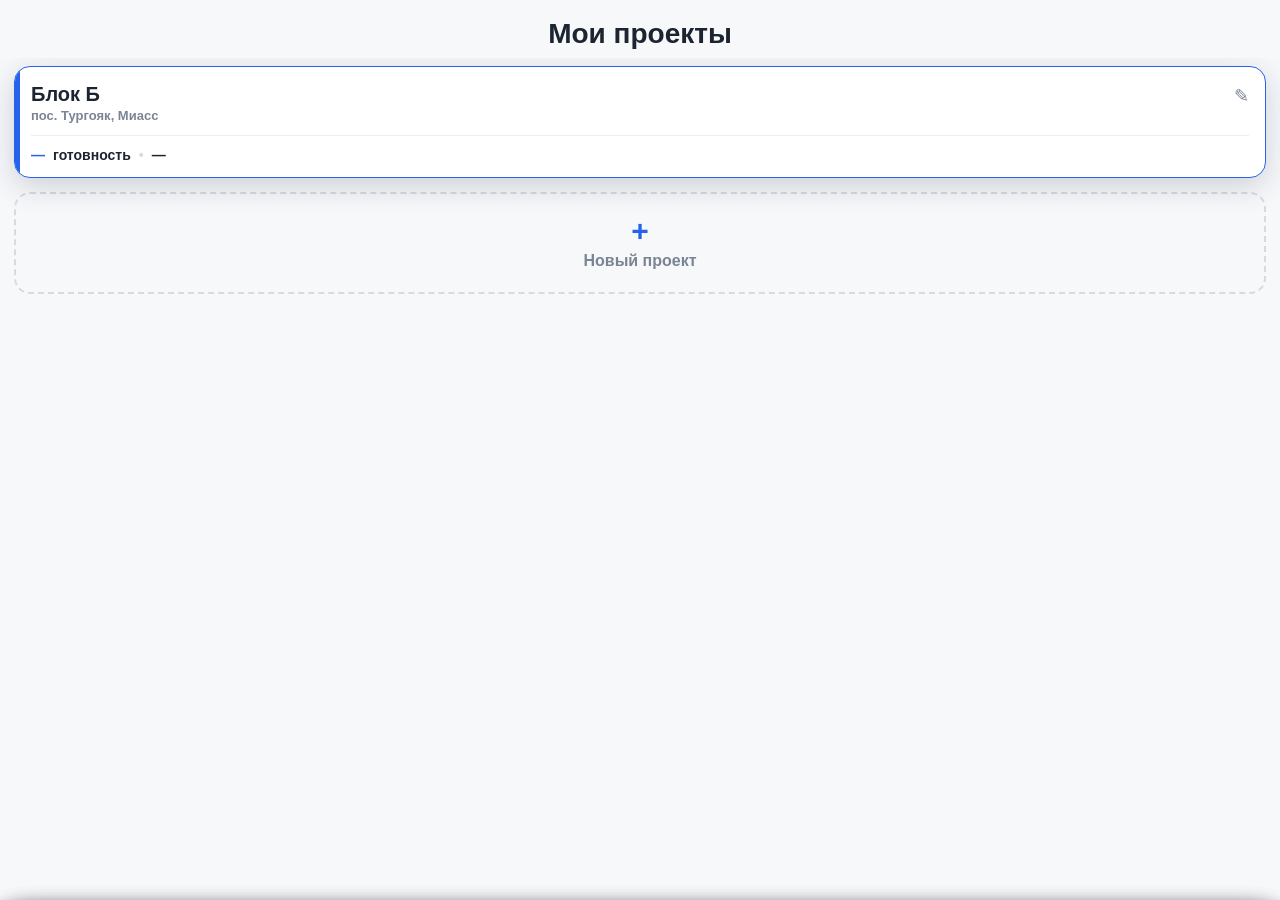
==== commit 94bd387c: "Add files via upload" ====
--- a/index.html
+++ b/index.html
@@ -95,11 +95,11 @@
   <button data-act="summary">Сводка: категории и готовность</button>
   <div class="sep"></div>
   <button data-act="export">Экспорт в файл</button>
-  <button data-act="import">Импорт из файла</button>
-  <div class="sep"></div>
-  <button data-act="reset" class="danger">Сброс к 20 полоскам</button>
-</div>
+  <button data-act="importGantt">📥 Импорт пакетов Gantt (CSV)</button>
+  <button data-act="import">Импорт проекта (JSON)</button>
+  </div>
 <input type="file" id="importFile" accept="application/json,.json" style="display:none">
+<input type="file" id="ganttImportFile" accept=".csv,text/csv,text/plain" style="display:none">
 
 <div class="tip" id="tip"></div>
 <div class="ovl" id="ovl"></div>
@@ -111,12 +111,36 @@
     <div class="field"><label>Элемент</label><select id="selElem"></select></div>
   </div>
   <div class="pkgvol" id="pkgVolRow">
-    <div class="field"><label>Объём пакета (<span id="pvUnit">ед.</span>)</label><input id="fPkgVol" inputmode="decimal" placeholder="90 или =380+270*3"></div>
+    <div class="field"><label>Объём пакета (<span id="pvUnit">ед.</span>)</label>
+      <input id="fPkgVol" inputmode="decimal" placeholder="90">
+      <div class="fxpad" data-for="fPkgVol" title="Арифметика">
+        <button type="button" data-fx="=">=</button>
+        <button type="button" data-fx="+">+</button>
+        <button type="button" data-fx="-">−</button>
+        <button type="button" data-fx="*">×</button>
+        <button type="button" data-fx="/">÷</button>
+        <button type="button" data-fx="(">(</button>
+        <button type="button" data-fx=")">)</button>
+        <button type="button" data-fx="ok" class="fxok">=</button>
+      </div>
+    </div>
     <div class="field"><label>% от элемента</label><input id="fPkgPct" inputmode="decimal" placeholder="%"></div>
     <div class="pvinfo" id="pvInfo"></div>
   </div>
   <div class="pkgvol">
-    <div class="field"><label>Факт выполнено (<span id="fvUnit">ед.</span>)</label><input id="fFact" inputmode="decimal" placeholder="45 или =20+25"></div>
+    <div class="field"><label>Факт выполнено (<span id="fvUnit">ед.</span>)</label>
+      <input id="fFact" inputmode="decimal" placeholder="45">
+      <div class="fxpad" data-for="fFact">
+        <button type="button" data-fx="=">=</button>
+        <button type="button" data-fx="+">+</button>
+        <button type="button" data-fx="-">−</button>
+        <button type="button" data-fx="*">×</button>
+        <button type="button" data-fx="/">÷</button>
+        <button type="button" data-fx="(">(</button>
+        <button type="button" data-fx=")">)</button>
+        <button type="button" data-fx="ok" class="fxok">=</button>
+      </div>
+    </div>
     <div class="field"><label>Готовность</label><input id="fDone" readonly placeholder="%"></div>
   </div>
   <div class="fields">
@@ -193,7 +217,19 @@
   <h2>Калькулятор закупки</h2>
   <div class="field"><label>Работа / Пакет</label><select id="calcEl"></select></div>
   <div class="pkgvol">
-    <div class="field"><label>Объём (<span id="calcUnit">ед.</span>)</label><input id="calcVol" inputmode="decimal" placeholder="объём"></div>
+    <div class="field"><label>Объём (<span id="calcUnit">ед.</span>)</label>
+      <input id="calcVol" inputmode="decimal" placeholder="объём">
+      <div class="fxpad" data-for="calcVol">
+        <button type="button" data-fx="=">=</button>
+        <button type="button" data-fx="+">+</button>
+        <button type="button" data-fx="-">−</button>
+        <button type="button" data-fx="*">×</button>
+        <button type="button" data-fx="/">÷</button>
+        <button type="button" data-fx="(">(</button>
+        <button type="button" data-fx=")">)</button>
+        <button type="button" data-fx="ok" class="fxok">=</button>
+      </div>
+    </div>
     <div class="pvinfo" id="calcInfo"></div>
   </div>
   <p class="hint" style="margin:0 0 8px">Нажмите «+» у материала — в корзину. Покупаете позиции отдельно.</p>
@@ -321,6 +357,7 @@
   <div id="catElemList" class="catlist"></div>
   <div id="catElemDetail" class="catdetail" style="display:none"></div>
   <button class="btn" id="catBrowserClose" style="width:100%;margin-top:12px">Закрыть</button>
+  <button class="btn" id="catBrowserBack" style="width:100%;margin-top:12px;display:none">‹ К списку элементов</button>
 </div>
 
 <div class="toast" id="toast"></div>
--- a/app.css
+++ b/app.css
@@ -352,3 +352,12 @@
   .pchwrap{overflow-x:auto;-webkit-overflow-scrolling:touch;margin:0 -2px;padding-bottom:4px}
   .pcol.todaycol{background:rgba(220,38,38,.08);border-radius:6px 6px 0 0;box-shadow:inset 0 -2px 0 var(--today)}
   .pcol.todaycol .pcx{color:var(--today);font-weight:800}
+
+  .fxpad{display:flex;flex-wrap:wrap;gap:6px;margin-top:8px}
+  .fxpad button{min-width:40px;height:36px;border:1px solid var(--grid-strong);background:#f5f7fa;border-radius:10px;font-size:16px;font-weight:700;color:var(--ink);cursor:pointer;padding:0 10px}
+  .fxpad button:active{background:var(--grid)}
+  .fxpad button.fxok{background:#2563eb;color:#fff;border-color:#2563eb;min-width:48px}
+
+  .catrate{display:flex;flex-wrap:wrap;align-items:center;gap:6px;padding:4px 0 10px 18px;font-size:12px}
+  .catrate label{color:var(--muted);font-weight:600}
+  .catrate input{width:72px;border:1.5px solid var(--grid-strong);border-radius:8px;padding:6px 8px;font-size:13px;font-weight:700}
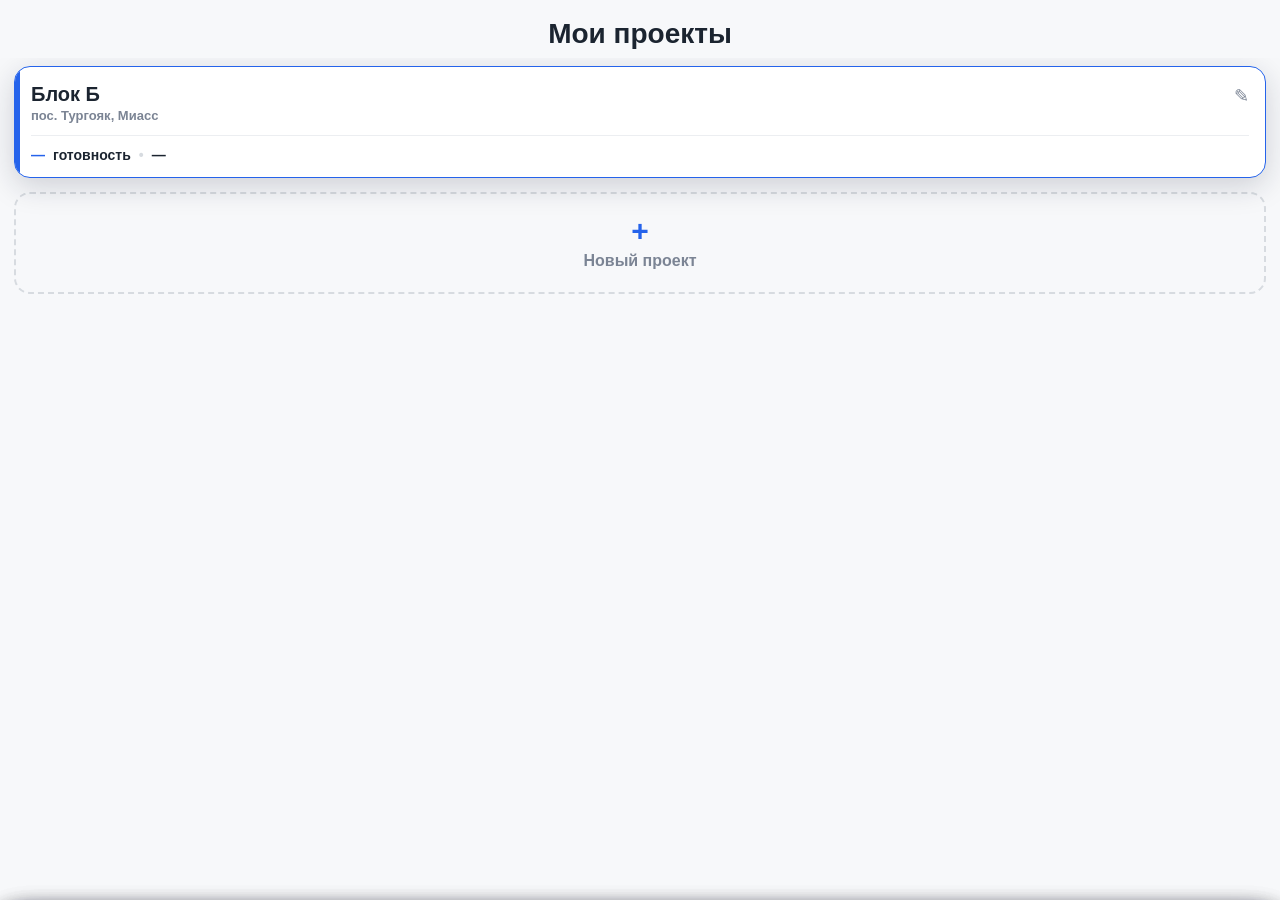
==== commit db9b247b: "Add files via upload" ====
--- a/index.html
+++ b/index.html
@@ -91,15 +91,32 @@
   <button data-act="catalog">📚 Справочник (просмотр)</button>
   <button data-act="spec">Справочник (импорт)</button>
   <button data-act="kpi">📊 Показатели (готовность · бюджет)</button>
+  <button data-act="paybudget">💳 Бюджет ↔ Оплаты</button>
   <button data-act="cashflow">💸 Кэшфло (недели / месяцы)</button>
   <button data-act="summary">Сводка: категории и готовность</button>
   <div class="sep"></div>
   <button data-act="export">Экспорт в файл</button>
   <button data-act="importGantt">📥 Импорт пакетов Gantt (CSV)</button>
+  <button data-act="importPay">📥 Импорт оплат (CSV)</button>
   <button data-act="import">Импорт проекта (JSON)</button>
   </div>
 <input type="file" id="importFile" accept="application/json,.json" style="display:none">
 <input type="file" id="ganttImportFile" accept=".csv,text/csv,text/plain" style="display:none">
+
+
+<div class="ovl" id="ovlPay"></div>
+<div class="sheet tall" id="payBudgetSheet">
+  <div class="grab"></div>
+  <h2>Бюджет ↔ Оплаты</h2>
+  <div class="pvinfo" id="payBudgetHead" style="margin-bottom:10px"></div>
+  <div class="row" style="gap:8px;margin-bottom:10px">
+    <button class="btn small primary" id="payImportBtn" style="flex:1">📥 Импорт оплат (CSV / JSON)</button>
+  </div>
+  <div class="pvinfo" style="margin-bottom:8px">Загрузите файл оплат отдельно — как справочник. В CSV нужны колонки: Название, Сумма, Код (фильтр «Блок Б»). Опционально: Дисциплина, Элемент.</div>
+  <input type="file" id="payImportFile" accept=".csv,.json,text/csv,application/json" style="display:none">
+  <div id="payBudgetView" class="paytree"></div>
+  <button class="btn" id="payBudgetClose" style="width:100%;margin-top:12px">Закрыть</button>
+</div>
 
 <div class="tip" id="tip"></div>
 <div class="ovl" id="ovl"></div>
--- a/app.css
+++ b/app.css
@@ -248,7 +248,7 @@
   .rt-m{background:#4472C4}.rt-r{background:#16A085}.rt-t{background:#7F8C8D}
   .pkgvol{display:flex;gap:10px;align-items:flex-start;margin-bottom:10px;flex-wrap:wrap}
   .pkgvol .field{flex:1;min-width:120px;margin:0}
-  .pvinfo{flex-basis:100%;font-size:11px;color:var(--muted);font-weight:600;margin-top:2px}
+  
   .sumtot{display:flex;justify-content:space-between;gap:12px;background:#fbfcfd;border-radius:10px;padding:10px 12px;font-size:14px;margin-bottom:6px}
   #tDisc{background:#fff}
   #calcEl{width:100%;border:1.5px solid var(--grid-strong);border-radius:10px;padding:11px;font-size:15px;background:#fff}
@@ -358,6 +358,42 @@
   .fxpad button:active{background:var(--grid)}
   .fxpad button.fxok{background:#2563eb;color:#fff;border-color:#2563eb;min-width:48px}
 
-  .catrate{display:flex;flex-wrap:wrap;align-items:center;gap:6px;padding:4px 0 10px 18px;font-size:12px}
-  .catrate label{color:var(--muted);font-weight:600}
-  .catrate input{width:72px;border:1.5px solid var(--grid-strong);border-radius:8px;padding:6px 8px;font-size:13px;font-weight:700}
+  
+  
+  
+
+  .catrate-mark{padding-left:0;margin-top:4px}
+  
+
+  .pvinfo{flex-basis:100%;font-size:12px;color:var(--muted);font-weight:600;margin-top:4px;line-height:1.45}
+  .pvinfo .pvi-rest{color:#0f766e;background:#ecfdf5;padding:2px 8px;border-radius:8px;font-weight:700}
+  .pvinfo .pvi-rest b{font-weight:800}
+  .pvinfo .pvi-rest.neg{color:#b91c1c;background:#fef2f2}
+  .pvinfo .pvi-rest.zero{color:#a16207;background:#fef9c3}
+  .pvinfo .pvi-after{color:#2563eb}
+  .pvinfo .pvi-sep{opacity:.45;margin:0 2px}
+  .catrate{display:flex;flex-wrap:wrap;align-items:center;gap:8px;padding:6px 0 12px 18px;font-size:12px;background:#f8fafc;border-radius:10px;margin:0 0 6px;padding-left:12px;padding-right:10px}
+  .catrate label{color:var(--muted);font-weight:700;font-size:11px}
+  .catrate input{width:84px;border:1.5px solid var(--grid-strong);border-radius:8px;padding:7px 8px;font-size:14px;font-weight:700;background:#fff}
+  .catrate input:focus{border-color:#2563eb;outline:none;box-shadow:0 0 0 3px rgba(37,99,235,.15)}
+  .catrate-mark{background:transparent;padding:4px 0 0;margin:0}
+  .catrate-mark input{width:72px;font-size:13px}
+
+  .paytree{max-height:55vh;overflow-y:auto;-webkit-overflow-scrolling:touch}
+  .payrow{display:flex;align-items:flex-start;gap:8px;padding:10px 8px;border-bottom:1px solid var(--grid);cursor:pointer}
+  .payrow:active{background:#f1f5f9}
+  .payrow .caret{width:18px;flex:0 0 18px;font-weight:800;color:var(--muted);padding-top:2px}
+  .payrow .body{flex:1;min-width:0}
+  .payrow .title{font-weight:800;font-size:14px}
+  .payrow .meta{font-size:11px;color:var(--muted);font-weight:600;margin-top:2px}
+  .payrow .nums{flex:0 0 auto;text-align:right;font-size:12px;font-weight:700;line-height:1.35}
+  .payrow .nums .b{color:#1e293b}
+  .payrow .nums .p{color:#0f766e}
+  .payrow .nums .d{color:#b45309;font-size:11px}
+  .payrow.disc{background:#f8fafc}
+  .payrow.elem{padding-left:18px}
+  .payrow.pay{padding-left:28px;cursor:default;background:#fff}
+  .payrow.pay .title{font-weight:600;font-size:12px}
+  .paybar{height:6px;border-radius:4px;background:#e2e8f0;margin-top:6px;overflow:hidden}
+  .paybar > i{display:block;height:100%;background:linear-gradient(90deg,#0ea5e9,#0f766e);border-radius:4px}
+  .paybar > i.over{background:linear-gradient(90deg,#f59e0b,#dc2626)}
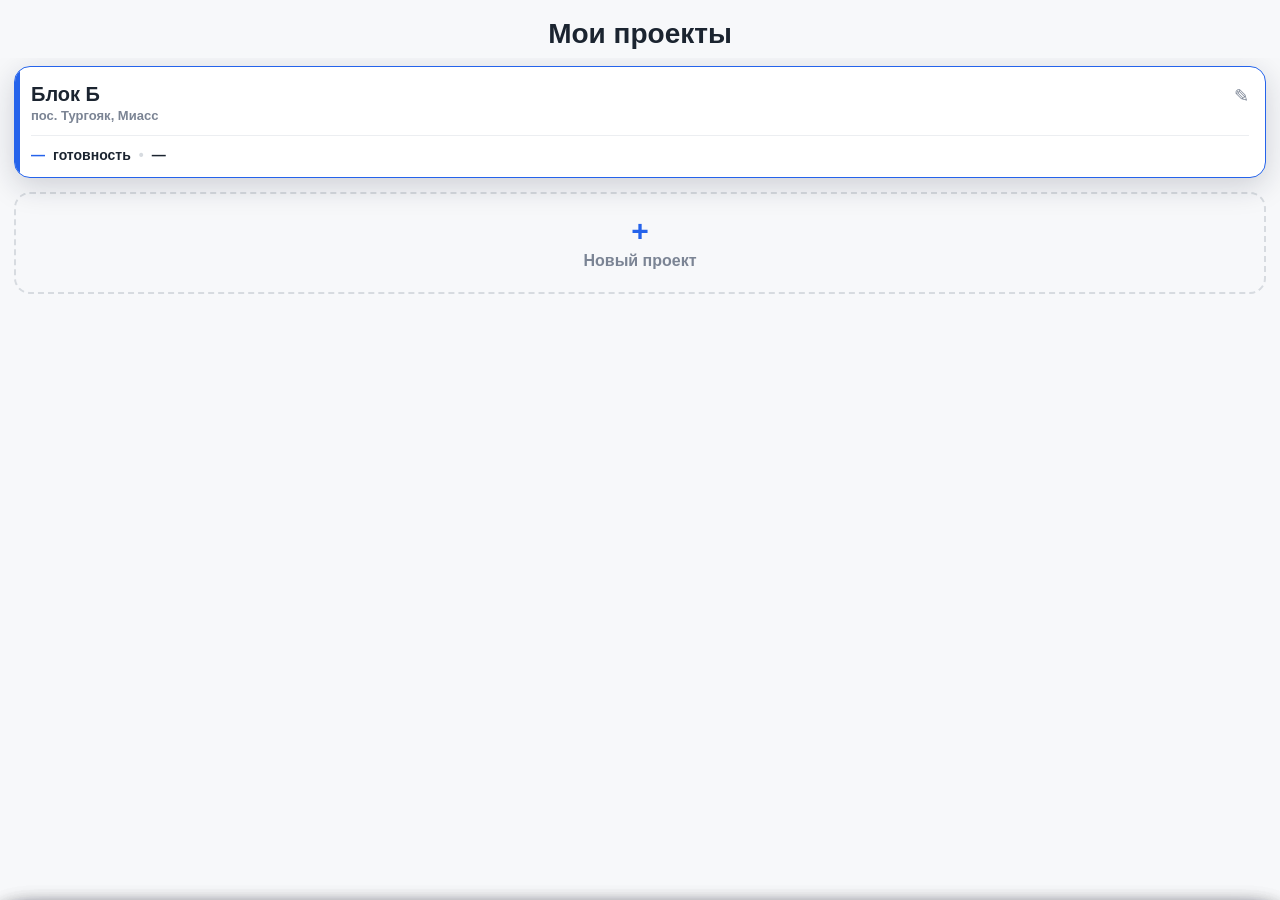
==== commit daa82c31: "Add files via upload" ====
--- a/index.html
+++ b/index.html
@@ -100,8 +100,9 @@
   <button data-act="importPay">📥 Импорт оплат (CSV)</button>
   <button data-act="import">Импорт проекта (JSON)</button>
   </div>
-<input type="file" id="importFile" accept="application/json,.json" style="display:none">
-<input type="file" id="ganttImportFile" accept=".csv,text/csv,text/plain" style="display:none">
+<input type="file" id="importFile" class="file-hidden" accept="application/json,.json">
+<input type="file" id="ganttImportFile" class="file-hidden" accept=".csv,text/csv,text/plain">
+<input type="file" id="payImportFile" class="file-hidden" accept=".csv,.json,text/csv,application/json">
 
 
 <div class="ovl" id="ovlPay"></div>
@@ -110,10 +111,9 @@
   <h2>Бюджет ↔ Оплаты</h2>
   <div class="pvinfo" id="payBudgetHead" style="margin-bottom:10px"></div>
   <div class="row" style="gap:8px;margin-bottom:10px">
-    <button class="btn small primary" id="payImportBtn" style="flex:1">📥 Импорт оплат (CSV / JSON)</button>
-  </div>
-  <div class="pvinfo" style="margin-bottom:8px">Загрузите файл оплат отдельно — как справочник. В CSV нужны колонки: Название, Сумма, Код (фильтр «Блок Б»). Опционально: Дисциплина, Элемент.</div>
-  <input type="file" id="payImportFile" accept=".csv,.json,text/csv,application/json" style="display:none">
+    <label class="btn small primary" for="payImportFile" id="payImportBtn" style="flex:1;text-align:center;display:block;box-sizing:border-box;cursor:pointer">📥 Импорт оплат (CSV / JSON)</label>
+  </div>
+  <div class="pvinfo" style="margin-bottom:8px">Выберите файл CSV или JSON. Нужны колонки Название, Сумма, Код (Блок Б).</div>
   <div id="payBudgetView" class="paytree"></div>
   <button class="btn" id="payBudgetClose" style="width:100%;margin-top:12px">Закрыть</button>
 </div>
@@ -225,8 +225,8 @@
   <div class="specview" id="specView"></div>
   <button class="btn" id="specCloseBtn" style="width:100%;margin-top:10px">Закрыть</button>
 </div>
-<input type="file" id="specFile" accept=".csv,text/csv,text/plain" style="display:none">
-<input type="file" id="detFile" accept=".csv,text/csv,text/plain" style="display:none">
+<input type="file" id="specFile" class="file-hidden" accept=".csv,text/csv,text/plain">
+<input type="file" id="detFile" class="file-hidden" accept=".csv,text/csv,text/plain">
 
 <div class="ovl" id="ovl8"></div>
 <div class="sheet" id="calcSheet">
--- a/app.css
+++ b/app.css
@@ -397,3 +397,15 @@
   .paybar{height:6px;border-radius:4px;background:#e2e8f0;margin-top:6px;overflow:hidden}
   .paybar > i{display:block;height:100%;background:linear-gradient(90deg,#0ea5e9,#0f766e);border-radius:4px}
   .paybar > i.over{background:linear-gradient(90deg,#f59e0b,#dc2626)}
+
+  .file-hidden{
+    position:fixed !important;
+    left:0; top:0;
+    width:1px !important; height:1px !important;
+    opacity:0.01 !important;
+    overflow:hidden !important;
+    z-index:99999;
+    pointer-events:none;
+  }
+  label.btn{cursor:pointer; margin:0; font:inherit; -webkit-user-select:none; user-select:none}
+  label.btn.primary{background:var(--accent,#2563eb); color:#fff; border:none; padding:10px 12px; border-radius:12px; font-weight:700}
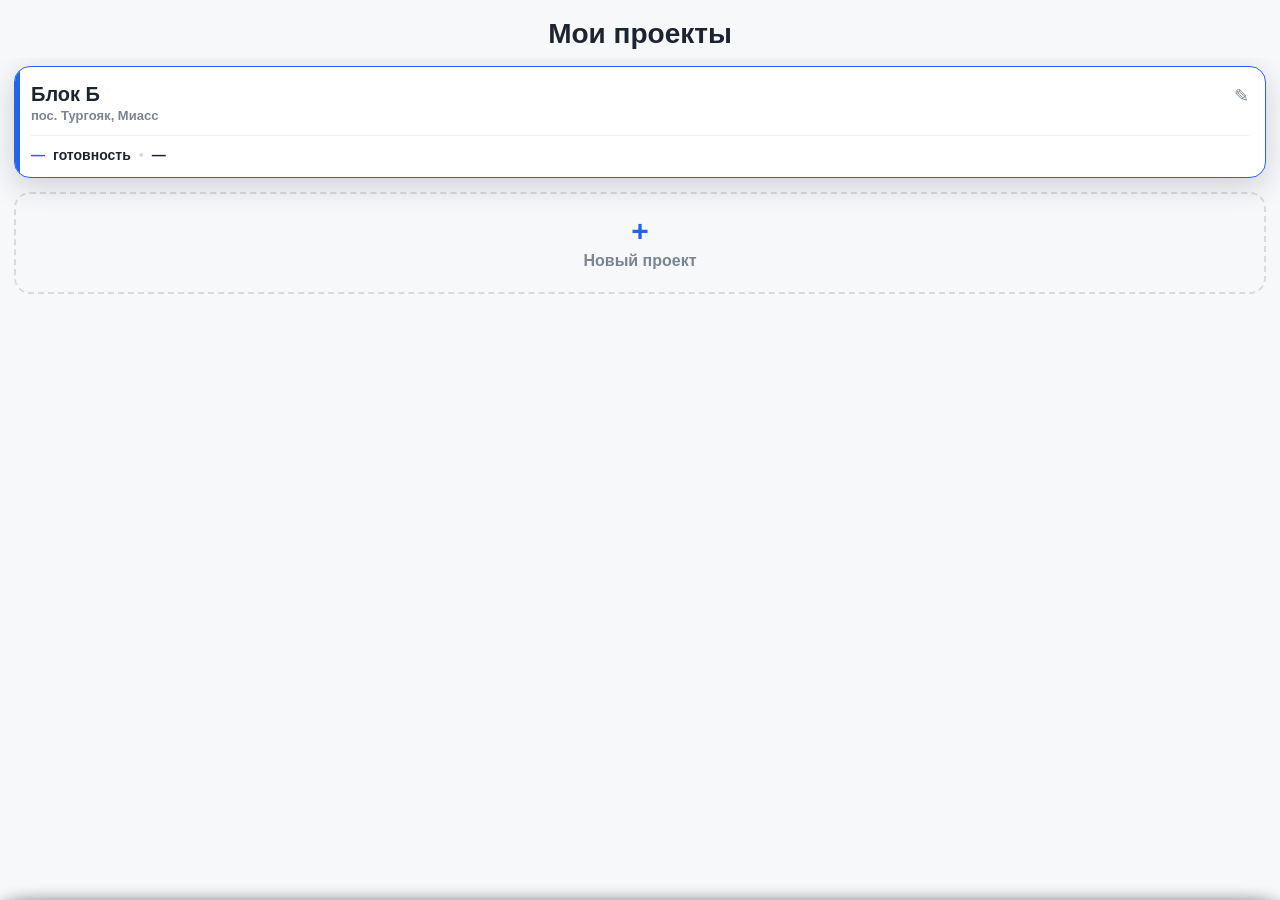
==== commit f2e6f26c: "Add files via upload" ====
--- a/index.html
+++ b/index.html
@@ -46,7 +46,15 @@
     </div>
     <div class="gpage">
       <div class="gcard">
-        <div class="gcardhead"><b>График работ</b><span class="scrollhint" id="scrollHint">Прокрутите вправо ›</span></div>
+        <div class="gcardhead">
+          <b>График работ</b>
+          <div class="gfilters">
+            <select id="contrFilter" class="contrfilter" aria-label="Фильтр подрядчика">
+              <option value="">Все подрядчики</option>
+            </select>
+            <span class="scrollhint" id="scrollHint">Прокрутите вправо ›</span>
+          </div>
+        </div>
         <div class="scroll" id="scroll">
           <div class="canvas" id="canvas">
             <div class="header" id="header"></div>
@@ -84,22 +92,30 @@
 </div>
 
 <div class="menu" id="menu">
+  <div class="menulabel">Загрузка данных</div>
+  <button data-act="spec">📚 Справочник (импорт)</button>
+  <button data-act="importGantt">📅 Пакеты Gantt (CSV)</button>
+  <button data-act="importPay">💳 Оплаты (CSV)</button>
+  <button data-act="import">🗂 Проект целиком (JSON)</button>
+  <div class="sep"></div>
+  <div class="menulabel">Показатели</div>
+  <button data-act="kpi">🏗 Строительная готовность</button>
+  <button data-act="kpiBudget">💰 Бюджет</button>
+  <button data-act="kpiDone">✅ Выполнение</button>
+  <button data-act="paybudget">💳 Бюджет ↔ Оплаты</button>
+  <button data-act="cashflow">💸 Кэшфло</button>
+  <button data-act="summary">📋 Сводка</button>
+  <div class="sep"></div>
+  <div class="menulabel">Работа</div>
+  <button data-act="calc">🧮 Калькулятор закупки</button>
+  <button data-act="requests">📦 Заявки на материалы</button>
+  <button data-act="catalog">📖 Справочник (просмотр)</button>
+  <div class="sep"></div>
+  <div class="menulabel">Настройки</div>
   <button data-act="types">Элементы</button>
   <button data-act="projects">🏗 Мои проекты</button>
-  <button data-act="calc">🧮 Калькулятор закупки</button>
-  <button data-act="requests">📦 Заявки на материалы</button>
-  <button data-act="catalog">📚 Справочник (просмотр)</button>
-  <button data-act="spec">Справочник (импорт)</button>
-  <button data-act="kpi">📊 Показатели (готовность · бюджет)</button>
-  <button data-act="paybudget">💳 Бюджет ↔ Оплаты</button>
-  <button data-act="cashflow">💸 Кэшфло (недели / месяцы)</button>
-  <button data-act="summary">Сводка: категории и готовность</button>
-  <div class="sep"></div>
   <button data-act="export">Экспорт в файл</button>
-  <button data-act="importGantt">📥 Импорт пакетов Gantt (CSV)</button>
-  <button data-act="importPay">📥 Импорт оплат (CSV)</button>
-  <button data-act="import">Импорт проекта (JSON)</button>
-  </div>
+</div>
 <input type="file" id="importFile" class="file-hidden" accept="application/json,.json">
 <input type="file" id="ganttImportFile" class="file-hidden" accept=".csv,text/csv,text/plain">
 <input type="file" id="payImportFile" class="file-hidden" accept=".csv,.json,text/csv,application/json">
@@ -122,7 +138,8 @@
 <div class="ovl" id="ovl"></div>
 <div class="sheet" id="sheet">
   <div class="grab"></div>
-  <div class="h2row"><h2>Элемент</h2><button class="miniadd" id="addElemBtn" aria-label="Новый элемент" title="Новый элемент">+</button></div>
+  <div class="sheet-body">
+  <div class="h2row"><h2>Элемент</h2><button type="button" class="miniadd" id="addElemBtn" aria-label="Новый элемент" title="Новый элемент">+</button></div>
   <div class="fields">
     <div class="field"><label>Дисциплина</label><select id="selDisc"></select></div>
     <div class="field"><label>Элемент</label><select id="selElem"></select></div>
@@ -171,10 +188,14 @@
     <button class="btn small" id="upBtn">↑ Выше</button>
     <button class="btn small" id="downBtn">↓ Ниже</button>
   </div>
-  <div class="row">
-    <button class="btn danger" id="delBtn">Удалить</button>
-    <button class="btn primary" id="doneBtn">Готово</button>
-  </div>
+  <div class="row" style="gap:8px;margin-bottom:8px">
+    <button type="button" class="btn" id="copyPkgBtn" style="flex:1">📋 Копировать пакет</button>
+  </div>
+  <div class="row">
+    <button type="button" class="btn danger" id="delBtn">Удалить</button>
+    <button type="button" class="btn primary" id="doneBtn">Готово</button>
+  </div>
+  </div><!-- /.sheet-body -->
 </div>
 
 <div class="ovl" id="ovl2"></div>
@@ -310,7 +331,7 @@
 <div class="ovl" id="ovl6"></div>
 <div class="sheet" id="kpiSheet">
   <div class="grab"></div>
-  <h2>Показатели проекта</h2>
+  <h2 id="kpiTitle">Показатели проекта</h2>
   <div class="kpiview" id="kpiView"></div>
   <button class="btn" id="kpiCloseBtn" style="width:100%;margin-top:12px">Закрыть</button>
 </div>
--- a/app.css
+++ b/app.css
@@ -200,10 +200,15 @@
   .ovl{position:fixed;inset:0;background:rgba(15,22,35,.42);z-index:40;opacity:0;pointer-events:none;transition:opacity .18s}
   .ovl.on{opacity:1;pointer-events:auto}
   .sheet{position:fixed;left:0;right:0;bottom:0;z-index:50;background:var(--panel);
-    border-radius:18px 18px 0 0;padding:14px 16px calc(16px + env(safe-area-inset-bottom));
+    border-radius:18px 18px 0 0;padding:8px 16px 0;
+    max-height:min(92vh,100%);
+    display:flex;flex-direction:column;
+    overflow:hidden;
     transform:translateY(105%);transition:transform .22s cubic-bezier(.2,.8,.2,1);box-shadow:var(--shadow)}
   .sheet.on{transform:translateY(0)}
-  .sheet .grab{width:46px;height:5px;border-radius:3px;background:var(--grid-strong);margin:0 auto;padding:10px 0;background-clip:content-box;box-sizing:content-box;position:relative;top:-8px}
+  .sheet .grab{width:46px;height:5px;border-radius:3px;background:var(--grid-strong);margin:0 auto;padding:10px 0;background-clip:content-box;box-sizing:content-box;position:relative;top:-2px;flex:0 0 auto}
+  .sheet-body{flex:1;min-height:0;overflow-y:auto;-webkit-overflow-scrolling:touch;padding:0 0 calc(16px + env(safe-area-inset-bottom));}
+  #copyPkgBtn{position:relative;z-index:2;pointer-events:auto}
   .sheet h2{font-size:13px;margin:0 0 8px;color:var(--muted);font-weight:650;letter-spacing:.3px}
   .types{display:flex;flex-wrap:wrap;gap:8px;margin-bottom:14px}
   .type{display:inline-flex;align-items:center;gap:7px;border:1.5px solid var(--grid-strong);background:#fff;
@@ -409,3 +414,21 @@
   }
   label.btn{cursor:pointer; margin:0; font:inherit; -webkit-user-select:none; user-select:none}
   label.btn.primary{background:var(--accent,#2563eb); color:#fff; border:none; padding:10px 12px; border-radius:12px; font-weight:700}
+
+  .menu .menulabel{
+    font-size:11px;font-weight:800;letter-spacing:.04em;text-transform:uppercase;
+    color:var(--muted);padding:10px 14px 4px;
+  }
+  .kpigrid{display:grid;grid-template-columns:1fr 1fr;gap:10px}
+  .kpicard{background:#fff;border:1px solid var(--grid-strong);border-radius:14px;padding:12px 14px;cursor:pointer}
+  .kpicard:active{background:#f1f5f9}
+  .kpicard .kt{font-size:11px;font-weight:700;color:var(--muted);margin-bottom:4px}
+  .kpicard .kv{font-size:20px;font-weight:800;letter-spacing:-.02em}
+  .kpicard .ku{font-size:13px;font-weight:700;color:var(--muted)}
+
+  .gfilters{display:flex;align-items:center;gap:8px;flex-wrap:wrap;justify-content:flex-end}
+  .contrfilter{
+    max-width:160px;border:1.5px solid var(--grid-strong);border-radius:10px;
+    padding:6px 8px;font-size:12px;font-weight:700;background:#fff;color:var(--ink);
+  }
+  .contrfilter:focus{outline:none;border-color:#2563eb}
